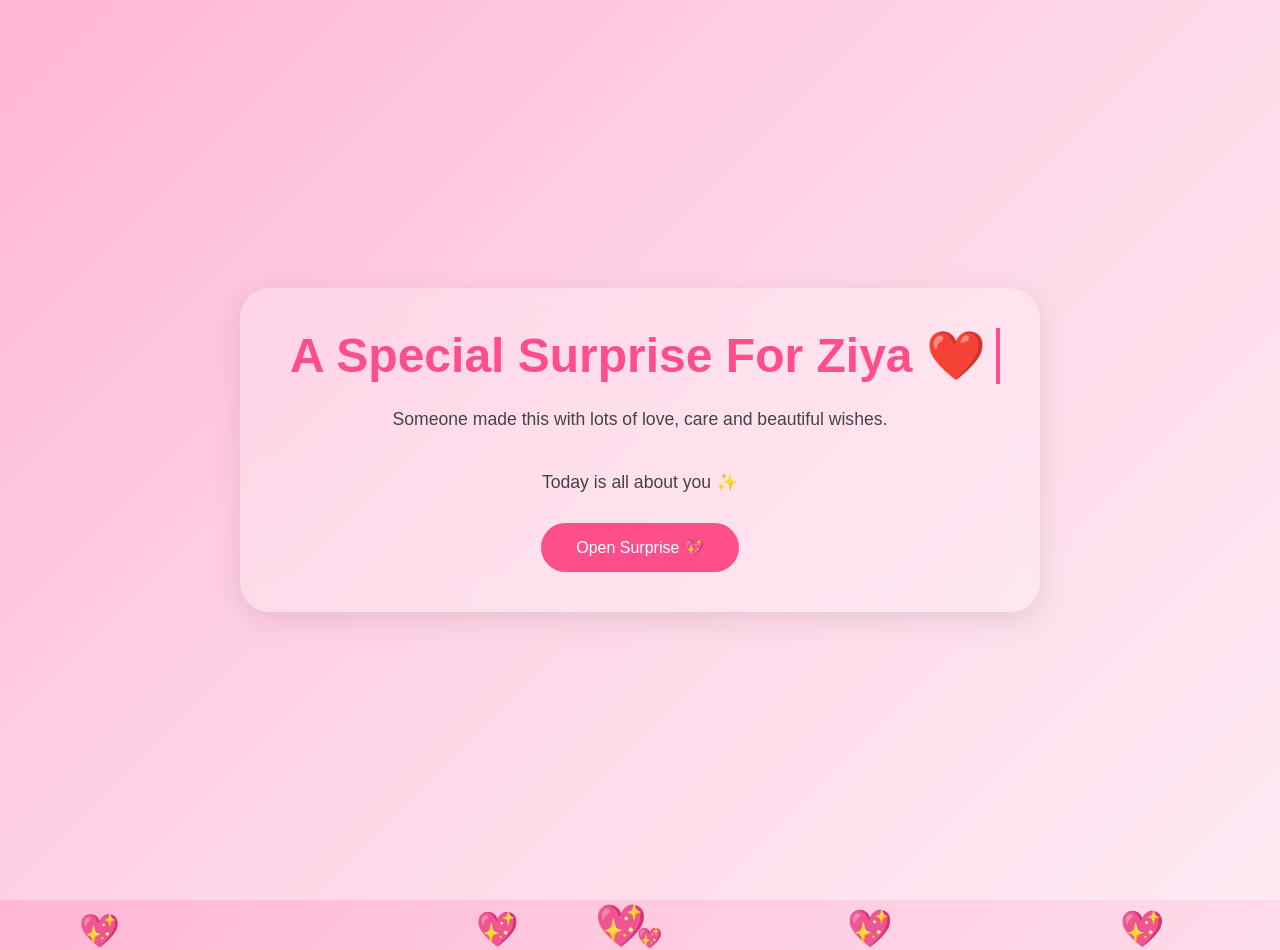
==== index.html @ 7649da9c "Add files via upload" ====
<!DOCTYPE html>
<html lang="en">
<head>

<meta charset="UTF-8">
<meta name="viewport"
content="width=device-width, initial-scale=1.0">

<title>For Ziya ❤️</title>

<link rel="stylesheet" href="style.css">

</head>
<body>

<!-- Background Music -->
<audio autoplay loop id="music">
<source src="Sanam Teri Kasam Ankit Tiwari 128 Kbps.mp3" type="audio/mpeg">
</audio>

<!-- Floating Hearts -->
<div id="hearts"></div>

<!-- Main Card -->

<div class="card">

<h1 class="typewriter">
A Special Surprise For Ziya ❤️
</h1>

<p>

Someone made this with lots of love,
care and beautiful wishes.

<br><br>

Today is all about you ✨

</p>

<a href="birthday.html"
class="btn">

Open Surprise 💖

</a>

</div>

<script>

/* Floating Hearts */

function createHeart(){

const heart =
document.createElement("div");

heart.classList.add("heart");

heart.innerHTML = "💖";

heart.style.left =
Math.random()*100 + "vw";

heart.style.fontSize =
(20 + Math.random()*30)+"px";

heart.style.animationDuration =
(5 + Math.random()*5)+"s";

document.body.appendChild(heart);

setTimeout(()=>{
heart.remove();
},10000);

}

setInterval(createHeart,300);

/* Try Autoplay Music */

document.body.addEventListener(
"click",
()=>{
document
.getElementById("music")
.play();
},
{once:true}
);

</script>

</body>
</html>
---- style.css ----
*{
margin:0;
padding:0;
box-sizing:border-box;
font-family:'Poppins',sans-serif;
}

body{
height:100vh;
overflow:hidden;
background:linear-gradient(
135deg,
#ffb6d5,
#ffd6e7,
#ffeaf4
);
display:flex;
justify-content:center;
align-items:center;
position:relative;
}

/* Floating Hearts */

.heart{
position:absolute;
bottom:-50px;
animation:floatHeart linear infinite;
pointer-events:none;
}

@keyframes floatHeart{

0%{
transform:translateY(0) rotate(0deg);
opacity:0;
}

20%{
opacity:1;
}

100%{
transform:translateY(-120vh) rotate(360deg);
opacity:0;
}

}

/* Glass Card */

.card{
width:90%;
max-width:800px;
padding:40px;
border-radius:30px;

background:rgba(255,255,255,.25);

backdrop-filter:blur(15px);

box-shadow:
0 8px 30px rgba(0,0,0,.1);

text-align:center;

animation:fadeUp 1s ease;
}

@keyframes fadeUp{

from{
opacity:0;
transform:translateY(30px);
}

to{
opacity:1;
transform:translateY(0);
}

}

h1{
font-size:3rem;
color:#ff4f8b;
margin-bottom:20px;
}

h2{
color:#ff4f8b;
margin-bottom:15px;
}

p{
font-size:1.1rem;
line-height:1.8;
color:#444;
}

/* Buttons */

.btn{

display:inline-block;

margin-top:25px;

padding:15px 35px;

border:none;

border-radius:40px;

background:#ff4f8b;

color:white;

font-size:16px;

cursor:pointer;

text-decoration:none;

transition:.3s;
}

.btn:hover{

transform:scale(1.08);

box-shadow:
0 10px 20px rgba(255,79,139,.3);

}

/* Birthday Cake */

.cake{

font-size:120px;

animation:bounce 2s infinite;

cursor:pointer;

}

@keyframes bounce{

0%,100%{
transform:translateY(0);
}

50%{
transform:translateY(-15px);
}

}

/* Gift Box */

.gift{

font-size:120px;

cursor:pointer;

transition:.4s;

}

.gift:hover{

transform:rotate(10deg) scale(1.1);

}

/* Final Heart */

.final-heart{

font-size:80px;

animation:pulse 1.5s infinite;

}

@keyframes pulse{

0%{
transform:scale(1);
}

50%{
transform:scale(1.2);
}

100%{
transform:scale(1);
}

}

/* Typewriter */

.typewriter{

overflow:hidden;

white-space:nowrap;

border-right:4px solid #ff4f8b;

animation:
typing 4s steps(30,end),
blink .8s infinite;

}

@keyframes typing{

from{
width:0;
}

to{
width:100%;
}

}

@keyframes blink{

50%{
border-color:transparent;
}

}

/* Reasons Cards */

.reason{

background:white;

padding:18px;

border-radius:20px;

margin:12px 0;

box-shadow:
0 4px 12px rgba(0,0,0,.08);

transition:.3s;
}

.reason:hover{

transform:translateY(-5px);

}

/* Mobile */

@media(max-width:768px){

h1{
font-size:2rem;
}

.card{
padding:25px;
}

p{
font-size:1rem;
}

.cake,
.gift{
font-size:90px;
}

}
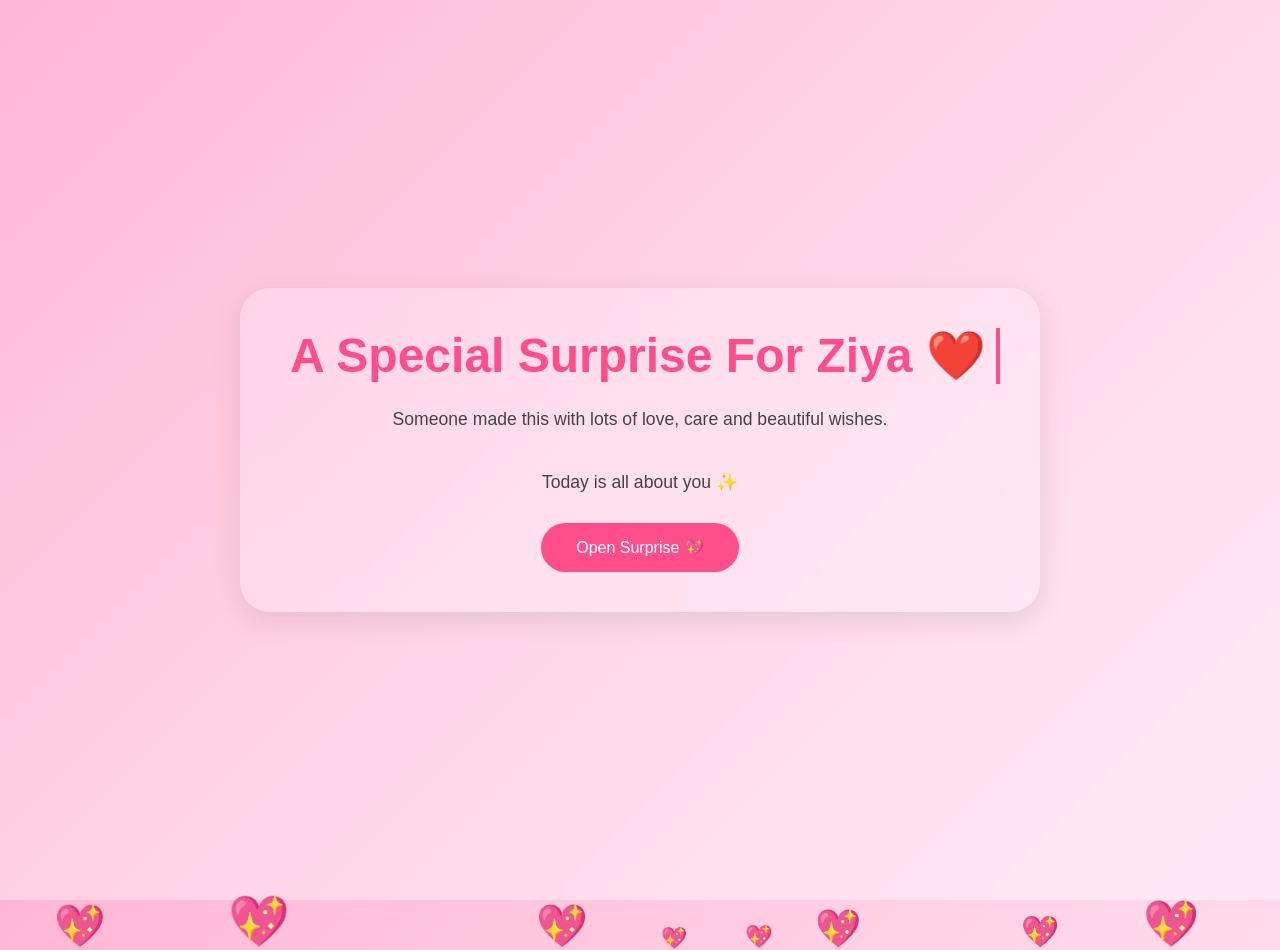
==== commit 3a9d12f9: "Add files via upload" ====
--- a/index.html
+++ b/index.html
@@ -15,7 +15,7 @@
 
 <!-- Background Music -->
 <audio autoplay loop id="music">
-<source src="Sanam Teri Kasam Ankit Tiwari 128 Kbps.mp3" type="audio/mpeg">
+<source src="sanamterikasam.mp3" type="audio/mpeg">
 </audio>
 
 <!-- Floating Hearts -->
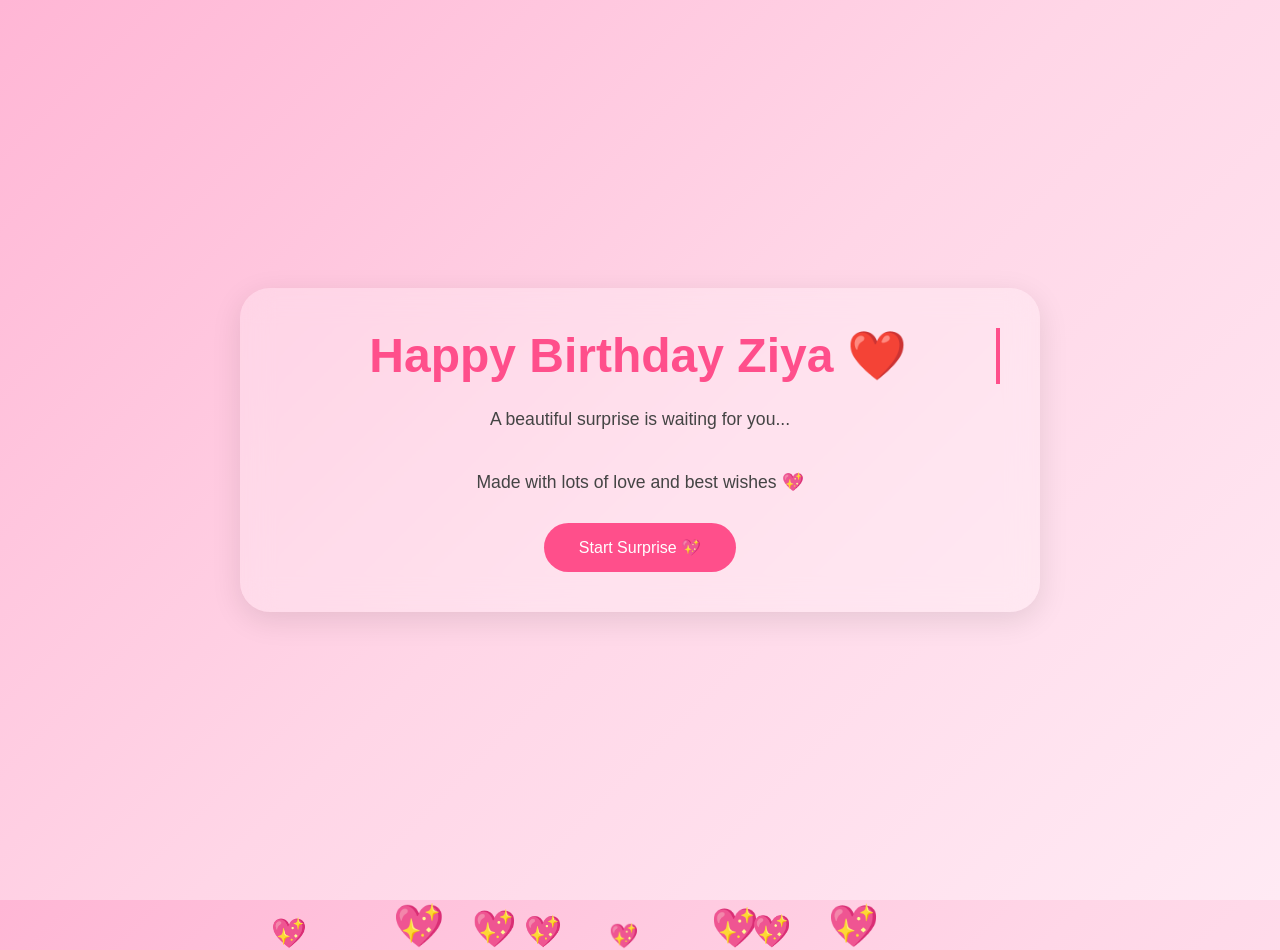
==== commit 6e6dc6fb: "Add files via upload" ====
--- a/index.html
+++ b/index.html
@@ -3,8 +3,7 @@
 <head>
 
 <meta charset="UTF-8">
-<meta name="viewport"
-content="width=device-width, initial-scale=1.0">
+<meta name="viewport" content="width=device-width, initial-scale=1.0">
 
 <title>For Ziya ❤️</title>
 
@@ -14,42 +13,63 @@
 <body>
 
 <!-- Background Music -->
-<audio autoplay loop id="music">
+<audio id="music" loop>
 <source src="sanamterikasam.mp3" type="audio/mpeg">
 </audio>
 
 <!-- Floating Hearts -->
 <div id="hearts"></div>
 
-<!-- Main Card -->
+<!-- Welcome Card -->
 
 <div class="card">
 
 <h1 class="typewriter">
-A Special Surprise For Ziya ❤️
+Happy Birthday Ziya ❤️
 </h1>
 
 <p>
 
-Someone made this with lots of love,
-care and beautiful wishes.
+A beautiful surprise is waiting for you...
 
 <br><br>
 
-Today is all about you ✨
+Made with lots of love and best wishes 💖
 
 </p>
 
-<a href="birthday.html"
-class="btn">
+<button class="btn" onclick="startSurprise()">
 
-Open Surprise 💖
+Start Surprise 💖
 
-</a>
+</button>
 
 </div>
 
 <script>
+
+/* Start Music + Go To Next Page */
+
+function startSurprise(){
+
+const music =
+document.getElementById("music");
+
+music.play();
+
+localStorage.setItem(
+"birthdayMusic",
+"on"
+);
+
+setTimeout(()=>{
+
+window.location.href =
+"birthday.html";
+
+},1000);
+
+}
 
 /* Floating Hearts */
 
@@ -81,18 +101,6 @@
 
 setInterval(createHeart,300);
 
-/* Try Autoplay Music */
-
-document.body.addEventListener(
-"click",
-()=>{
-document
-.getElementById("music")
-.play();
-},
-{once:true}
-);
-
 </script>
 
 </body>
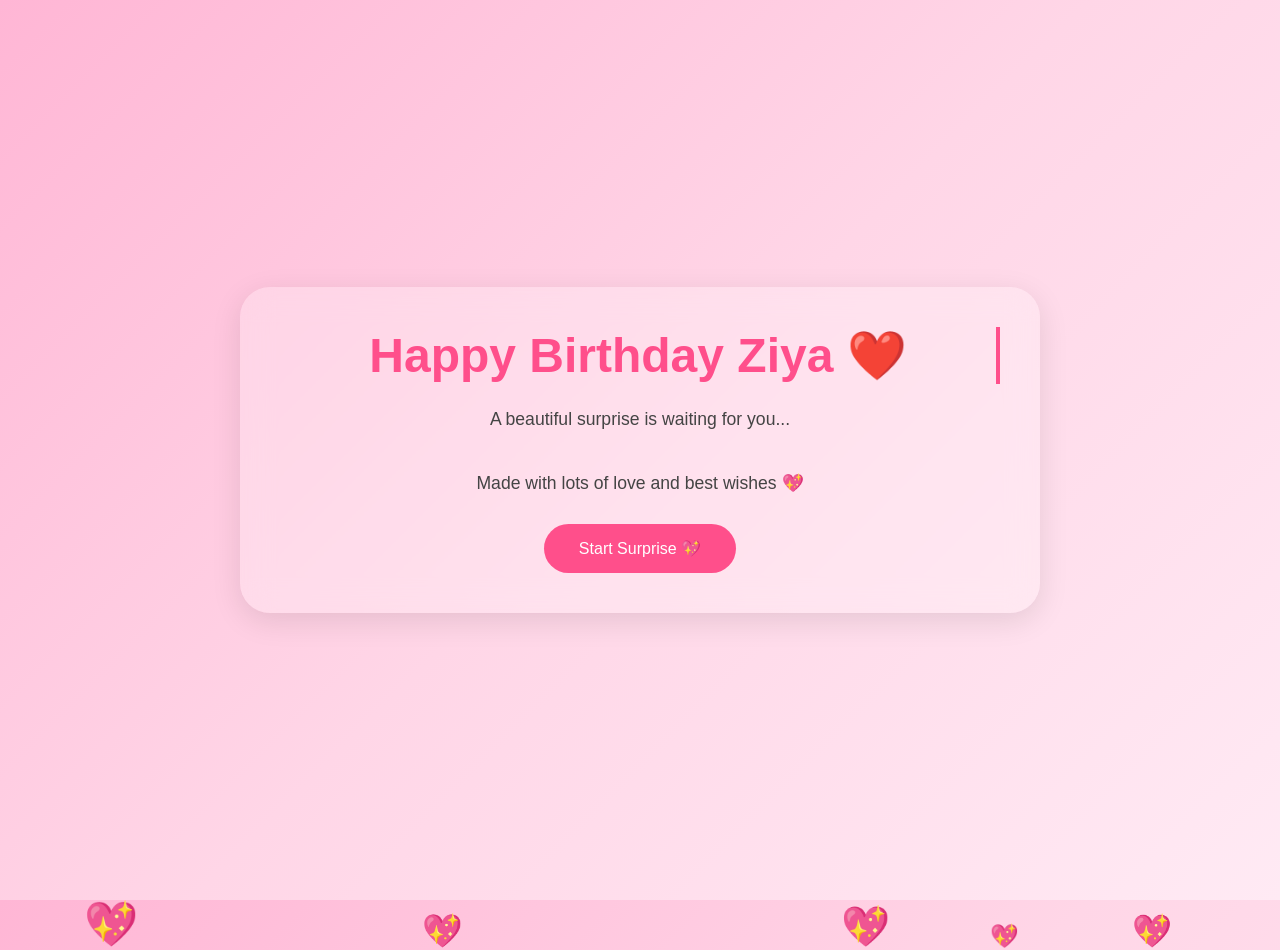
==== commit c9aa6e8b: "Add files via upload" ====
--- a/index.html
+++ b/index.html
@@ -9,18 +9,52 @@
 
 <link rel="stylesheet" href="style.css">
 
+<style>
+
+.typewriter{
+font-size:3rem;
+color:#ff4f8b;
+margin-bottom:20px;
+line-height:1.2;
+animation:fadeIn 2s ease;
+}
+
+@keyframes fadeIn{
+from{
+opacity:0;
+transform:translateY(20px);
+}
+to{
+opacity:1;
+transform:translateY(0);
+}
+}
+
+@media(max-width:768px){
+
+.typewriter{
+font-size:2.2rem;
+line-height:1.3;
+}
+
+.card{
+padding:25px;
+}
+
+}
+
+</style>
+
 </head>
 <body>
 
-<!-- Background Music -->
+<!-- Music -->
+
 <audio id="music" loop>
 <source src="sanamterikasam.mp3" type="audio/mpeg">
 </audio>
 
-<!-- Floating Hearts -->
-<div id="hearts"></div>
-
-<!-- Welcome Card -->
+<!-- Main Card -->
 
 <div class="card">
 
@@ -38,7 +72,9 @@
 
 </p>
 
-<button class="btn" onclick="startSurprise()">
+<button
+class="btn"
+onclick="startSurprise()">
 
 Start Surprise 💖
 
@@ -48,7 +84,7 @@
 
 <script>
 
-/* Start Music + Go To Next Page */
+/* Start Music */
 
 function startSurprise(){
 
@@ -67,7 +103,7 @@
 window.location.href =
 "birthday.html";
 
-},1000);
+},800);
 
 }
 
@@ -80,16 +116,16 @@
 
 heart.classList.add("heart");
 
-heart.innerHTML = "💖";
+heart.innerHTML="💖";
 
-heart.style.left =
-Math.random()*100 + "vw";
+heart.style.left=
+Math.random()*100+"vw";
 
-heart.style.fontSize =
-(20 + Math.random()*30)+"px";
+heart.style.fontSize=
+(20+Math.random()*25)+"px";
 
-heart.style.animationDuration =
-(5 + Math.random()*5)+"s";
+heart.style.animationDuration=
+(5+Math.random()*5)+"s";
 
 document.body.appendChild(heart);
 
@@ -99,7 +135,7 @@
 
 }
 
-setInterval(createHeart,300);
+setInterval(createHeart,400);
 
 </script>
 
